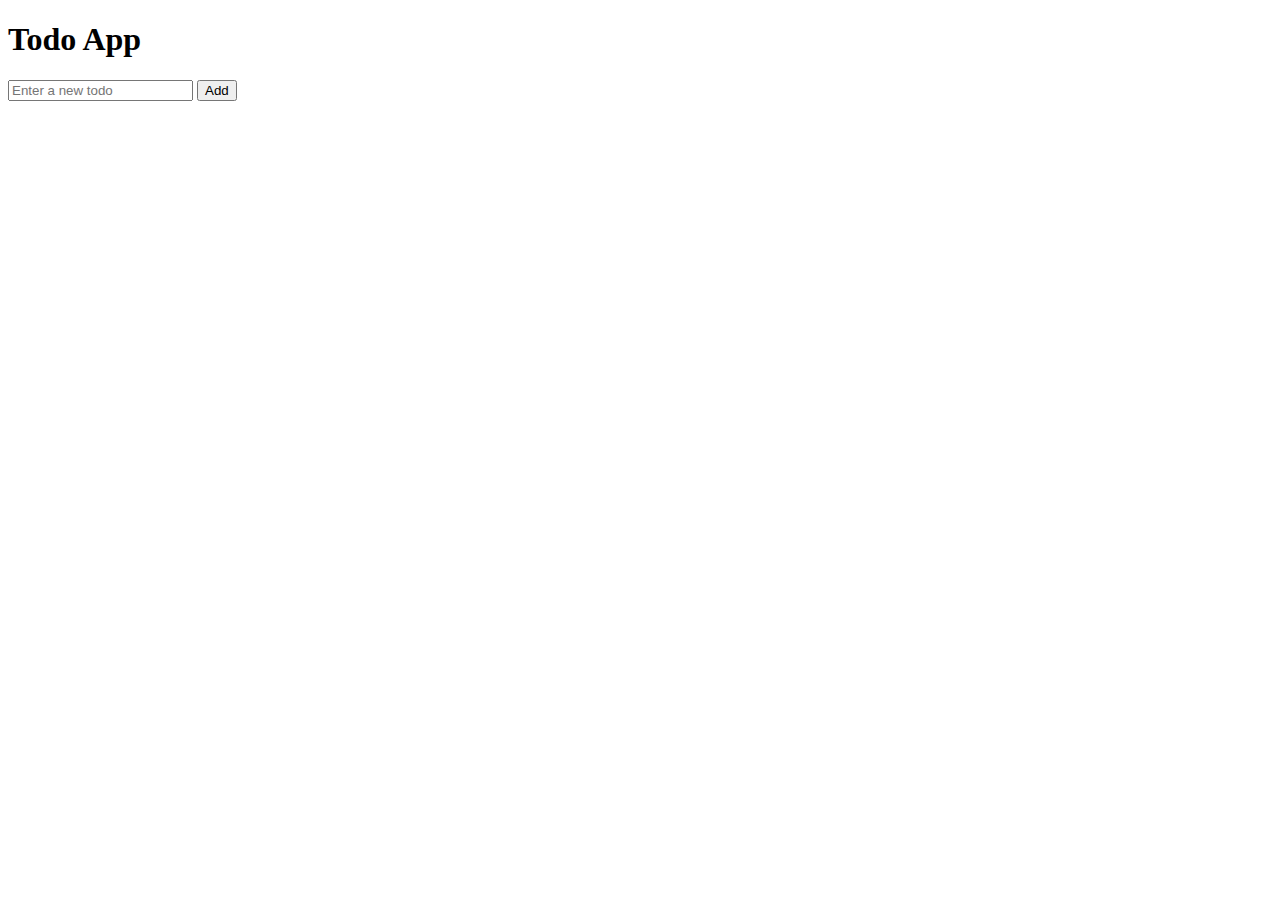
==== index.html @ 6e45ce30 "create todo using html, css, js and local storage" ====
<!DOCTYPE html>
<html lang="en">
  <head>
    <meta charset="UTF-8" />
    <meta name="viewport" content="width=device-width, initial-scale=1.0" />
    <title>Todo App</title>
  </head>
  <body>
    <h1>Todo App</h1>
    <input type="text" id="todoInput" placeholder="Enter a new todo" />
    <button id="addButton">Add</button>
    <ul id="todoList"></ul>
  </body>

  <script>
    // Get references to HTML elements
    const todoInput = document.getElementById("todoInput");
    const addButton = document.getElementById("addButton");
    const todoList = document.getElementById("todoList");

    // Load todos from local storage
    let todos = JSON.parse(localStorage.getItem("todos")) || [];

    //Function to render todos
    function renderTodos() {
      todoList.innerHTML = "";
      todos.forEach((todo, index) => {
        const li = document.createElement("li");
        li.innerHTML = `
        ${todo}
        <button class = "editButton" data-index="${index}">Edit</button>
        <button class = "deleteButton" data-index= "${index}">Delete</button>
        `;
        todoList.appendChild(li);
      });
    }

    // Initial rendering
    renderTodos();

    // Add todo
    addButton.addEventListener("click", () => {
      const newTodo = todoInput.value.trim();
      if (newTodo !== "") {
        todos.push(newTodo);
        localStorage.setItem("todos", JSON.stringify(todos));
        renderTodos();
        todoInput.value = "";
      }
    });

    // Edit and Delete todo
    todoList.addEventListener("click", (event) => {
      if (event.target.classList.contains("editButton")) {
        const index = parseInt(event.target.getAttribute("data-index"));
        const updatedTodo = prompt("Edit todo:", todos[index]);
        if (updatedTodo !== null) {
          todos[index] = updatedTodo;
          localStorage.setItem("todos", JSON.stringify(todos));
          renderTodos();
        }
      } else if (event.target.classList.contains("deleteButton")) {
        const index = parseInt(event.target.getAttribute("data-index"));
        todos.splice(index, 1);
        localStorage.setItem("todos", JSON.stringify(todos));
        renderTodos();
      }
    });
  </script>
</html>
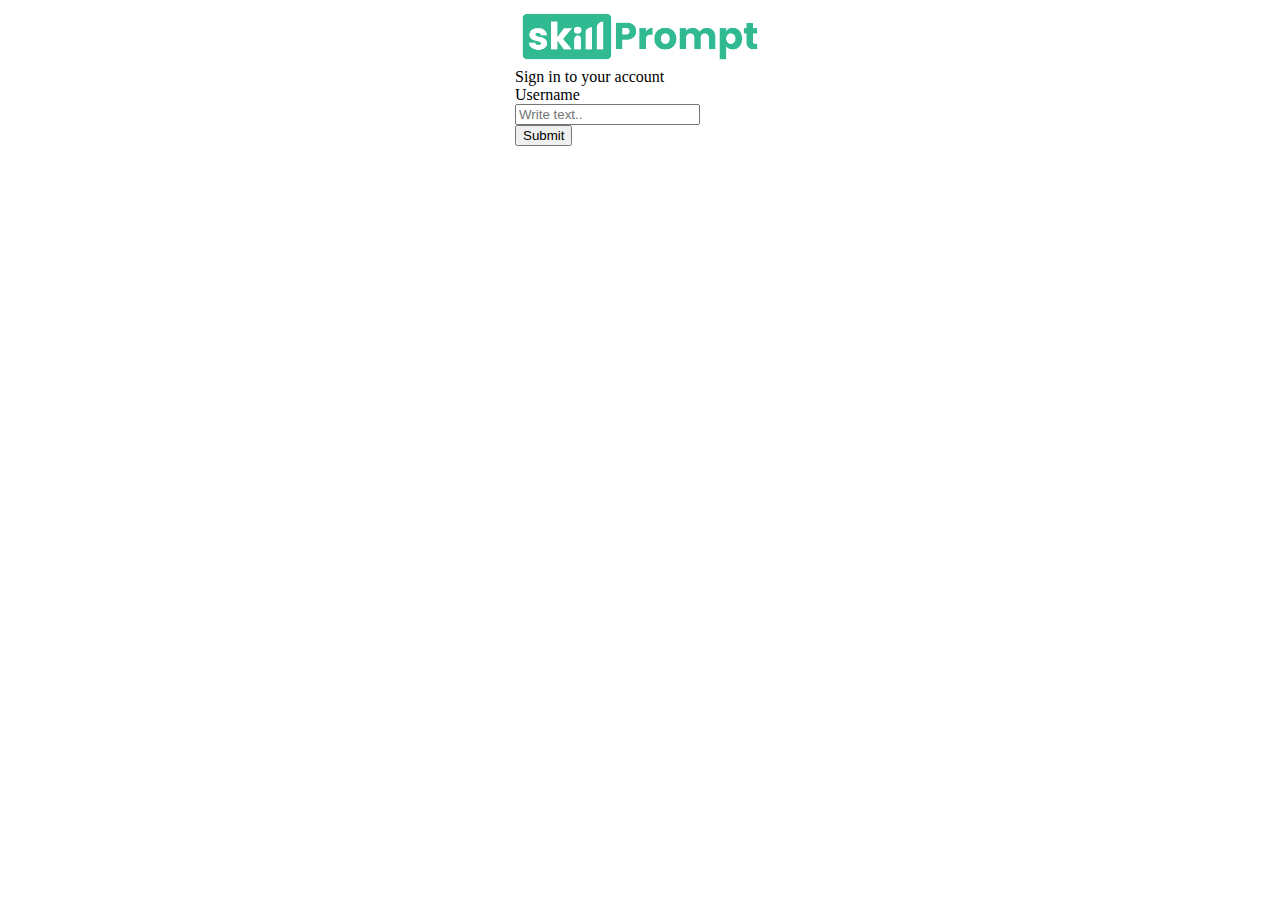
==== commit 3510b266: "create login page" ====
--- a/index.html
+++ b/index.html
@@ -3,68 +3,70 @@
   <head>
     <meta charset="UTF-8" />
     <meta name="viewport" content="width=device-width, initial-scale=1.0" />
-    <title>Todo App</title>
+    <title>Login</title>
+    <link rel="stylesheet" href="./styles/index.css" />
   </head>
   <body>
-    <h1>Todo App</h1>
-    <input type="text" id="todoInput" placeholder="Enter a new todo" />
-    <button id="addButton">Add</button>
-    <ul id="todoList"></ul>
+    <div class="login-parent">
+      <div class="login-child">
+        <img src="/public/assets/logo.png" alt="logo" width="250px" />
+        <div>Sign in to your account</div>
+        <form id="myForm">
+          <div>
+            <label for="userId">Username</label>
+          </div>
+          <div>
+            <input
+              type="text"
+              id="userId"
+              name="username"
+              placeholder="Write text.."
+              required="true"
+            />
+          </div>
+          <button type="submit">Submit</button>
+        </form>
+      </div>
+    </div>
   </body>
+  <script>
+    document.addEventListener("DOMContentLoaded", function () {
+      // Load savedData from local storage
+      let savedData = JSON.parse(localStorage.getItem("appData")) || [];
 
-  <script>
-    // Get references to HTML elements
-    const todoInput = document.getElementById("todoInput");
-    const addButton = document.getElementById("addButton");
-    const todoList = document.getElementById("todoList");
+      const form = document.getElementById("myForm");
 
-    // Load todos from local storage
-    let todos = JSON.parse(localStorage.getItem("todos")) || [];
+      form.addEventListener("submit", function (event) {
+        event.preventDefault(); // Prevent form submission
 
-    //Function to render todos
-    function renderTodos() {
-      todoList.innerHTML = "";
-      todos.forEach((todo, index) => {
-        const li = document.createElement("li");
-        li.innerHTML = `
-        ${todo}
-        <button class = "editButton" data-index="${index}">Edit</button>
-        <button class = "deleteButton" data-index= "${index}">Delete</button>
-        `;
-        todoList.appendChild(li);
+        // Get form data
+        const username = document.getElementById("userId").value;
+
+        // Create an object to store the data
+        const formData = {
+          username: username,
+          homeworks: [],
+        };
+
+        // Checks if user already exists or not
+        const userExist = savedData.filter((item) => {
+          return formData.username === item.username;
+        });
+
+        if (!userExist.length) {
+          savedData.push(formData);
+        }
+
+        // Convert the object to a JSON string
+        const formDataJSON = JSON.stringify(savedData);
+
+        // Store the JSON string in local storage
+        localStorage.setItem("appData", formDataJSON);
+        localStorage.setItem("loginData", username);
+
+        // Redirect to another page
+        window.location.href = `homework-tracker.html`;
       });
-    }
-
-    // Initial rendering
-    renderTodos();
-
-    // Add todo
-    addButton.addEventListener("click", () => {
-      const newTodo = todoInput.value.trim();
-      if (newTodo !== "") {
-        todos.push(newTodo);
-        localStorage.setItem("todos", JSON.stringify(todos));
-        renderTodos();
-        todoInput.value = "";
-      }
-    });
-
-    // Edit and Delete todo
-    todoList.addEventListener("click", (event) => {
-      if (event.target.classList.contains("editButton")) {
-        const index = parseInt(event.target.getAttribute("data-index"));
-        const updatedTodo = prompt("Edit todo:", todos[index]);
-        if (updatedTodo !== null) {
-          todos[index] = updatedTodo;
-          localStorage.setItem("todos", JSON.stringify(todos));
-          renderTodos();
-        }
-      } else if (event.target.classList.contains("deleteButton")) {
-        const index = parseInt(event.target.getAttribute("data-index"));
-        todos.splice(index, 1);
-        localStorage.setItem("todos", JSON.stringify(todos));
-        renderTodos();
-      }
     });
   </script>
 </html>
--- a/styles/index.css
+++ b/styles/index.css
@@ -0,0 +1,4 @@
+.login-parent {
+  display: flex;
+  justify-content: center;
+}
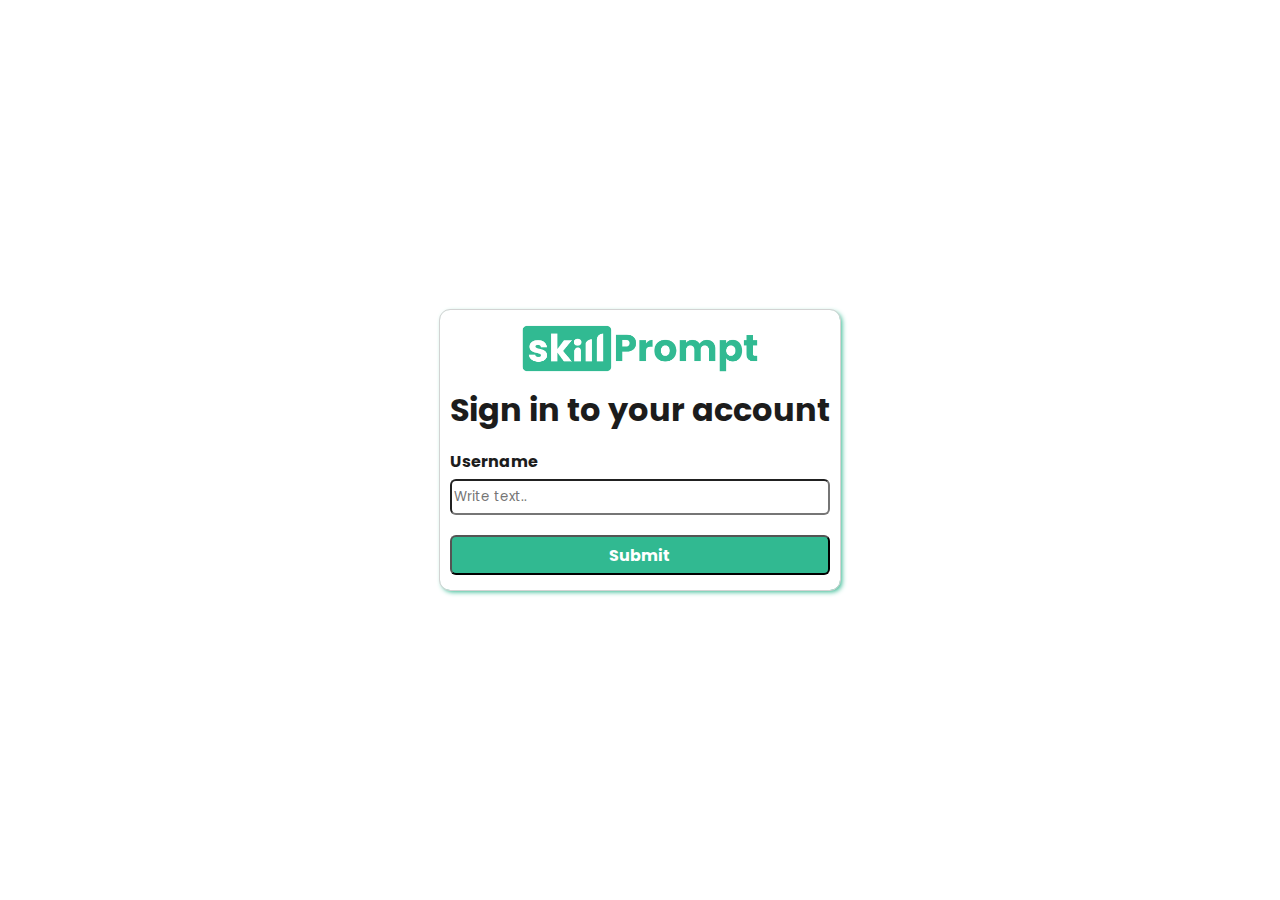
==== commit 54c1fd8a: "add css in index" ====
--- a/index.html
+++ b/index.html
@@ -7,15 +7,21 @@
     <link rel="stylesheet" href="./styles/index.css" />
   </head>
   <body>
+    <img id="loginPic" src="./public/assets/login.png" alt="login-pic" />
     <div class="login-parent">
       <div class="login-child">
-        <img src="/public/assets/logo.png" alt="logo" width="250px" />
-        <div>Sign in to your account</div>
+        <img
+          id="logoPic"
+          src="/public/assets/logo.png"
+          alt="logo"
+          width="250px"
+        />
+        <h1>Sign in to your account</h1>
         <form id="myForm">
-          <div>
+          <div class="labelBox">
             <label for="userId">Username</label>
           </div>
-          <div>
+          <div class="inputBox">
             <input
               type="text"
               id="userId"
@@ -24,7 +30,7 @@
               required="true"
             />
           </div>
-          <button type="submit">Submit</button>
+          <button id="submitButton" type="submit">Submit</button>
         </form>
       </div>
     </div>
--- a/styles/index.css
+++ b/styles/index.css
@@ -1,4 +1,81 @@
+@import url("https://fonts.googleapis.com/css2?family=Poppins&display=swap");
+
+* {
+  margin: 0;
+  font-family: "Poppins", sans-serif;
+  color: #1c1c1c;
+}
+
 .login-parent {
   display: flex;
   justify-content: center;
+  align-items: center;
+  height: 100vh;
 }
+
+.login-child {
+  outline: solid 1px lightgray;
+  box-shadow: 2px 2px 5px #31b991;
+  border-radius: 10px;
+  padding: 20px;
+}
+
+#loginPic {
+  position: absolute;
+  bottom: 15%;
+  right: 10%;
+}
+
+#logoPic {
+  display: block;
+  margin-left: auto;
+  margin-right: auto;
+}
+
+h1 {
+  margin-top: 10px;
+  margin-bottom: 10px;
+}
+
+.labelBox {
+  padding: 5px 0 5px 0;
+  font-weight: bolder;
+  font-size: medium;
+}
+
+.inputBox {
+  padding: 0 0 15px 0;
+}
+
+#userId {
+  border-radius: 6px;
+  height: 30px;
+  width: 98%;
+}
+
+#submitButton {
+  border-radius: 6px;
+  height: 40px;
+  width: 100%;
+  background-color: #31b991;
+  color: white;
+  font-weight: bolder;
+  font-size: medium;
+  margin: 5px 0 5px 0;
+}
+
+#submitButton:hover {
+  opacity: 65%;
+  cursor: pointer;
+}
+
+@media only screen and (max-width: 1600px) {
+  #loginPic {
+    display: none;
+  }
+
+  .login-child {
+    padding: 10px;
+    margin: 15px;
+  }
+}
